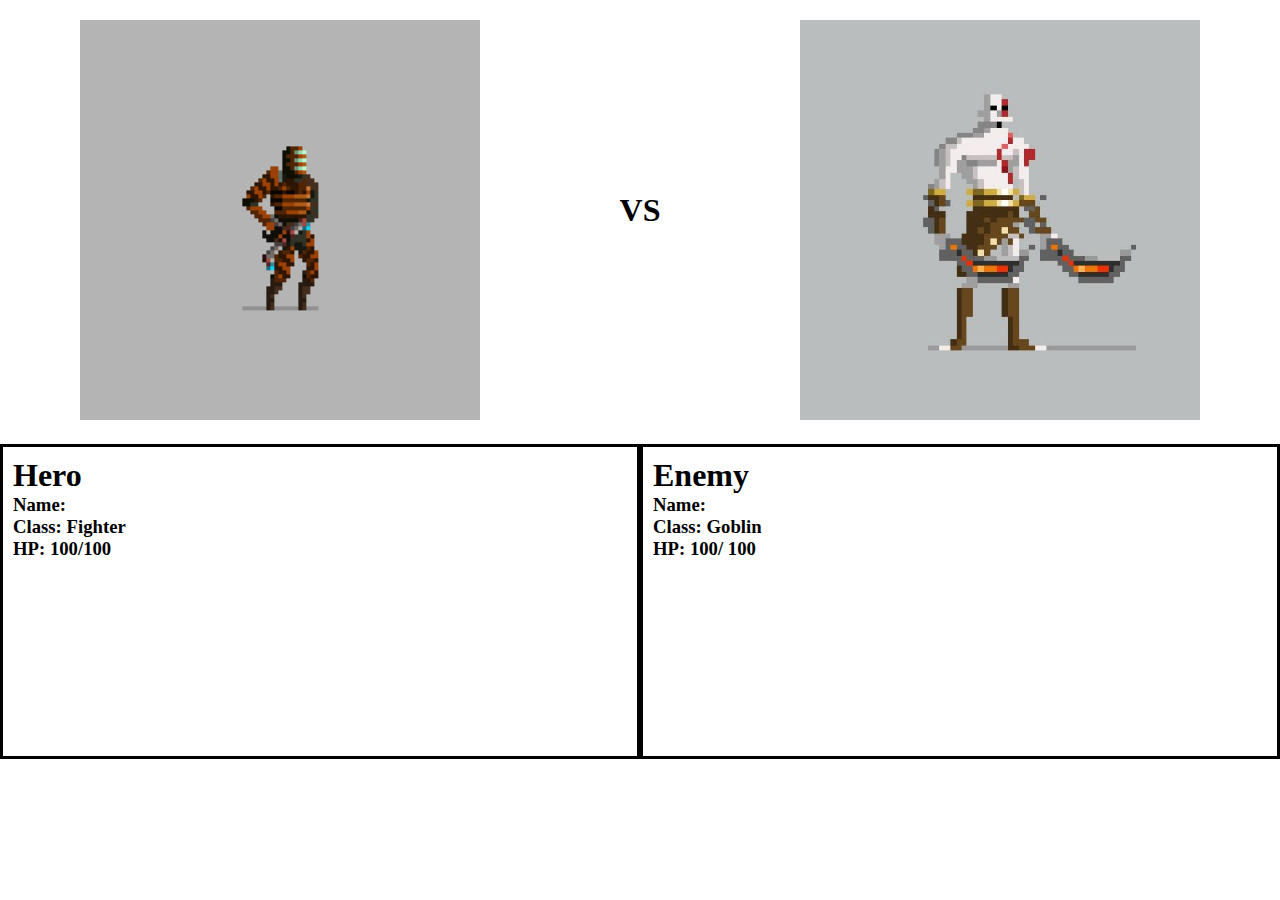
==== battle.html @ f419f9f5 "added images" ====
<!DOCTYPE html>
<html lang="en">
  <head>
    <meta charset="utf-8">
    <title>Battle</title>
    <link rel="stylesheet" href="./styles.css">
  </head>
  <body>
    <div class="container">
      <div class="display">
        <div class="player img-margin">
          <img id="playerImg" src="./images/character1.png" alt="">
        </div>
        <h1>VS</h1>
        <div class="player img-margin">
          <img id="goblinImg" src="./images/character4.jpg" alt="">
        </div>
      </div>
      <section class="flex">
        <div class="chr-display border">
          <h1>Hero</h1>
          <h3>Name: <span id="hero-name"></span></h3>
          <h3>Class: <span id="hero-class"></span></h3>
          <h3>HP: <span id="hero-currentHealth"></span>/<span id="hero-maxHealth"></span></h3>

        </div>
        <div class="chr-display border">
          <h1>Enemy</h1>
          <h3>Name: <span id="enemy-name"></span></h3>
          <h3>Class: <span id="enemy-class"></span></h3>
          <h3>HP: <span id="enemy-currentHealth"></span>/ <span id="enemy-maxHealth"></span></h3>

        </div>
        <script src="https://cdnjs.cloudflare.com/ajax/libs/jquery/3.2.1/jquery.min.js"></script>
        <script src="./index.js" charset="utf-8"></script>
      </section>
    </div>
  </body>
</html>
---- styles.css ----
* {
  box-sizing: border-box;
  margin: 0;
  padding: 0;
}

.flex {
  display: flex;
}

.border {
  border: solid;
  border-color: #000;
}

.display {
  display: flex;
  justify-content: space-around;
}

.display h1 {
  padding-top: 15%;
}

.chr-display {
  height: 35vh;
  width: 50%;
  padding: 10px 0 0 10px;
}

.img-margin {
  margin: 20px;
}

img {
  height: 400px;
  width: 400px;
}
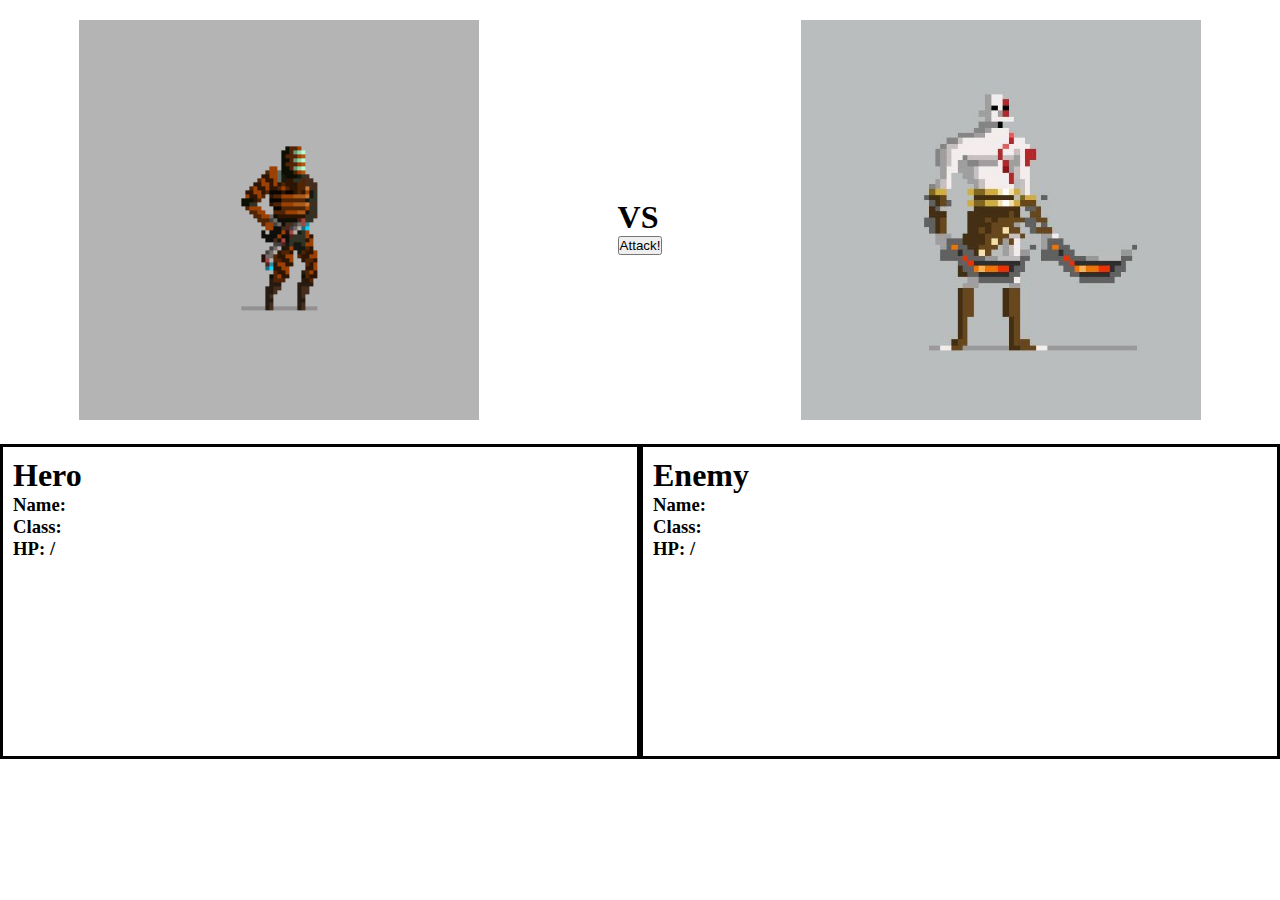
==== commit 8e2c33e0: "moved stuff around" ====
--- a/battle.html
+++ b/battle.html
@@ -11,11 +11,15 @@
         <div class="player img-margin">
           <img id="playerImg" src="./images/character1.png" alt="">
         </div>
-        <h1>VS</h1>
+        <div class="vertalign">
+          <h1>VS</h1>
+          <button type="button" name="button" id="attack">Attack!</button>
+        </div>
         <div class="player img-margin">
           <img id="goblinImg" src="./images/character4.jpg" alt="">
         </div>
       </div>
+
       <section class="flex">
         <div class="chr-display border">
           <h1>Hero</h1>
@@ -31,7 +35,7 @@
           <h3>HP: <span id="enemy-currentHealth"></span>/ <span id="enemy-maxHealth"></span></h3>
 
         </div>
-        <script src="https://cdnjs.cloudflare.com/ajax/libs/jquery/3.2.1/jquery.min.js"></script>
+        <script src="https://code.jquery.com/jquery-3.2.1.min.js" integrity="sha256-hwg4gsxgFZhOsEEamdOYGBf13FyQuiTwlAQgxVSNgt4=" crossorigin="anonymous"></script>
         <script src="./index.js" charset="utf-8"></script>
       </section>
     </div>
--- a/styles.css
+++ b/styles.css
@@ -36,3 +36,7 @@
   height: 400px;
   width: 400px;
 }
+
+.vertalign {
+  padding-top: 15%;
+}
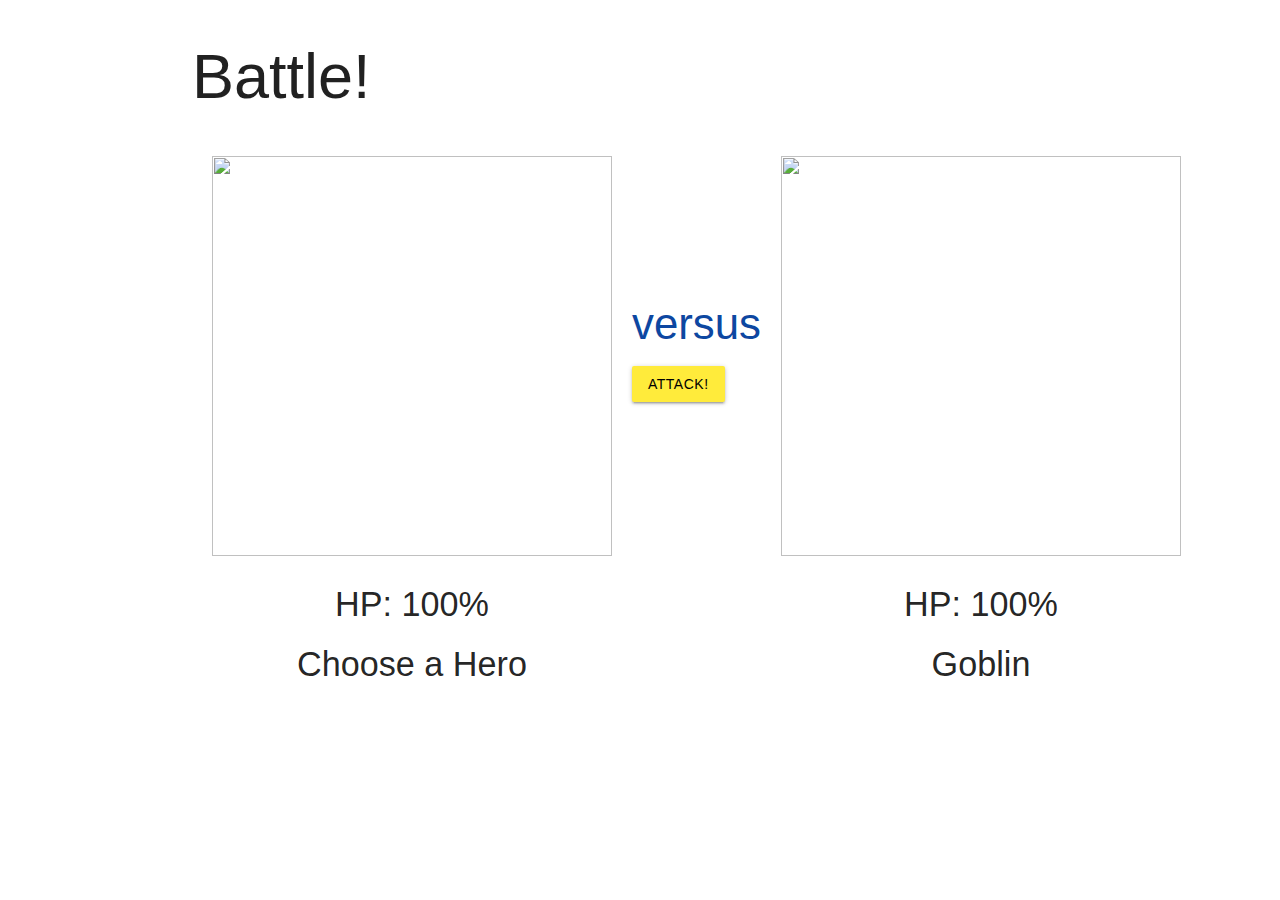
==== commit f9279393: "added functionality to select" ====
--- a/battle.html
+++ b/battle.html
@@ -4,40 +4,43 @@
     <meta charset="utf-8">
     <title>Battle</title>
     <link rel="stylesheet" href="./styles.css">
+    <link rel="stylesheet" href="https://cdnjs.cloudflare.com/ajax/libs/materialize/0.99.0/css/materialize.min.css">
+    <link href="https://fonts.googleapis.com/css?family=Audiowide|Satisfy" rel="stylesheet">
   </head>
   <body>
-    <div class="container">
+    <div class="container input-field">
+      <h1>Battle!</h1>
+        <select id="chr-select" class="" name="">
+          <option value="" disabled selected>Choose your hero</option>
+          <option value="fighter">fighter</option>
+          <option value="wizard">wizard</option>
+          <option value="thief">thief</option>
+        </select>
+        <!-- <input type="submit" name="" value="submit"> -->
+
+    </div>
+    <div class="container white">
       <div class="display">
         <div class="player img-margin">
-          <img id="playerImg" src="./images/character1.png" alt="">
+          <img class="green-box" id="playerImg" src="http://i.imgur.com/Mr4yqiv.gif" alt="">
+          <h4 class="center-align">HP: <span id="hero-currentHealth">100</span>%</h4>
+          <h4 id="hero-class" class="center-align">Choose a Hero</h4>
+          <!-- <h3 class="center-align">Hero</h3> -->
         </div>
         <div class="vertalign">
-          <h1>VS</h1>
-          <button type="button" name="button" id="attack">Attack!</button>
+          <h3 class="versus blue-text text-darken-4 center-align">versus</h3>
+          <button class="vertalign btn yellow black-text" type="button" name="button" id="attack">Attack!</button>
         </div>
         <div class="player img-margin">
-          <img id="goblinImg" src="./images/character4.jpg" alt="">
+          <img class="green-box" id="goblinImg" src="http://snakehillgames.files.wordpress.com/2013/10/zombie_horizontalpreview_grey2.gif" alt="">
+          <h4 class="center-align">HP: <span id="enemy-currentHealth">100</span>%</h4>
+          <h4 id="enemy-class" class="center-align">Goblin</h4>
+          <!-- <h3 class="center-align">Enemy</h3> -->
         </div>
       </div>
-
-      <section class="flex">
-        <div class="chr-display border">
-          <h1>Hero</h1>
-          <h3>Name: <span id="hero-name"></span></h3>
-          <h3>Class: <span id="hero-class"></span></h3>
-          <h3>HP: <span id="hero-currentHealth"></span>/<span id="hero-maxHealth"></span></h3>
-
-        </div>
-        <div class="chr-display border">
-          <h1>Enemy</h1>
-          <h3>Name: <span id="enemy-name"></span></h3>
-          <h3>Class: <span id="enemy-class"></span></h3>
-          <h3>HP: <span id="enemy-currentHealth"></span>/ <span id="enemy-maxHealth"></span></h3>
-
-        </div>
-        <script src="https://code.jquery.com/jquery-3.2.1.min.js" integrity="sha256-hwg4gsxgFZhOsEEamdOYGBf13FyQuiTwlAQgxVSNgt4=" crossorigin="anonymous"></script>
-        <script src="./index.js" charset="utf-8"></script>
-      </section>
     </div>
+    <script src="https://code.jquery.com/jquery-3.2.1.min.js" integrity="sha256-hwg4gsxgFZhOsEEamdOYGBf13FyQuiTwlAQgxVSNgt4=" crossorigin="anonymous"></script>
+    <script src="https://cdnjs.cloudflare.com/ajax/libs/materialize/0.99.0/js/materialize.min.js"></script>
+    <script src="./index.js" charset="utf-8"></script>
   </body>
 </html>
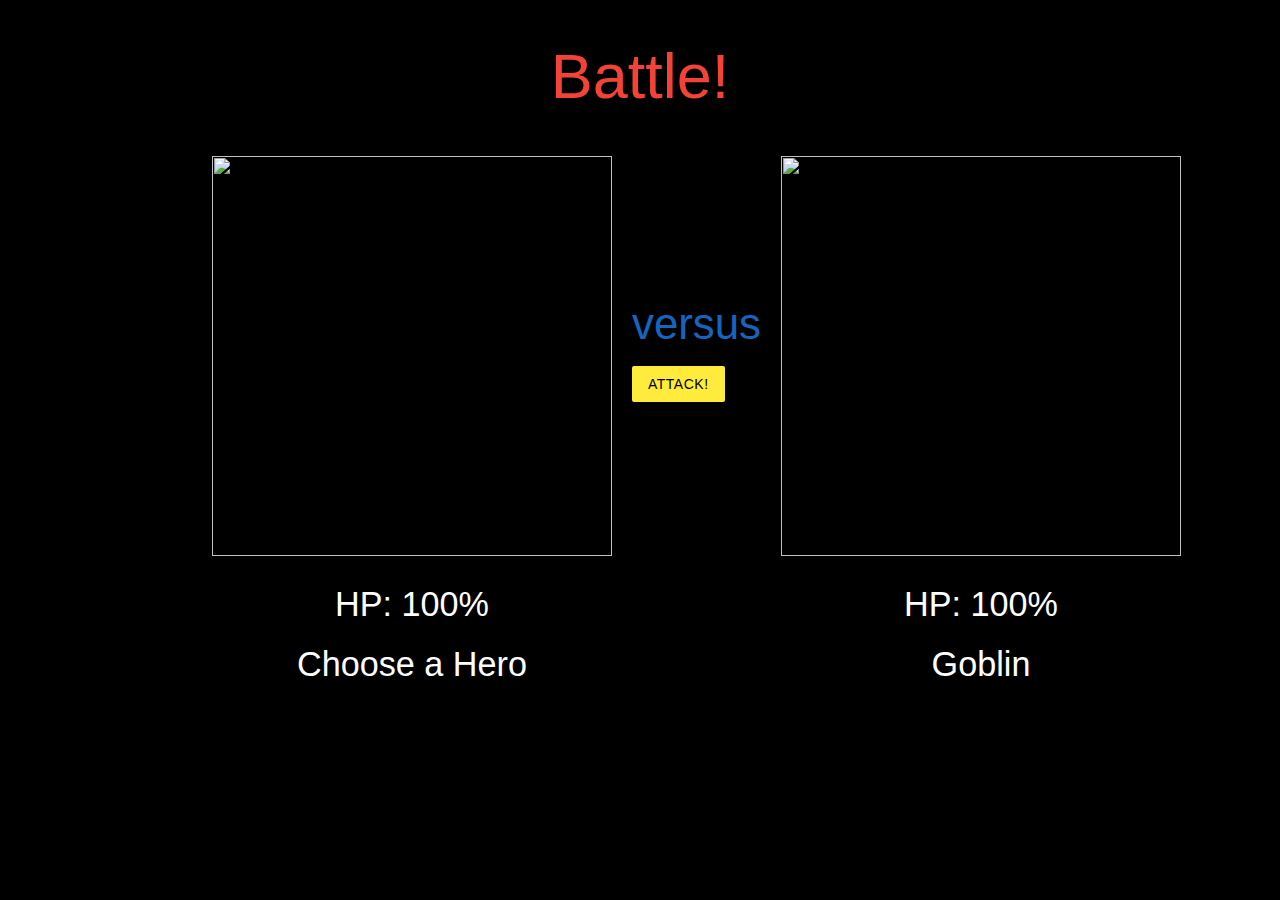
==== commit 1fc381d4: "css changes" ====
--- a/battle.html
+++ b/battle.html
@@ -7,34 +7,35 @@
     <link rel="stylesheet" href="https://cdnjs.cloudflare.com/ajax/libs/materialize/0.99.0/css/materialize.min.css">
     <link href="https://fonts.googleapis.com/css?family=Audiowide|Satisfy" rel="stylesheet">
   </head>
-  <body>
+  <body class="black">
     <div class="container input-field">
-      <h1>Battle!</h1>
-        <select id="chr-select" class="" name="">
-          <option value="" disabled selected>Choose your hero</option>
-          <option value="fighter">fighter</option>
-          <option value="wizard">wizard</option>
-          <option value="thief">thief</option>
-        </select>
-        <!-- <input type="submit" name="" value="submit"> -->
+      <select id="chr-select" class="white-text" name="">
+        <option value="" disabled selected>Choose your hero</option>
+        <option value="fighter">fighter</option>
+        <option value="wizard">wizard</option>
+        <option value="thief">thief</option>
+      </select>
+    </div>
 
-    </div>
-    <div class="container white">
+    <h1 class="deathFont black red-text text-darken center-align">Battle!</h1>
+
+    <div class="container black">
       <div class="display">
         <div class="player img-margin">
           <img class="green-box" id="playerImg" src="http://i.imgur.com/Mr4yqiv.gif" alt="">
-          <h4 class="center-align">HP: <span id="hero-currentHealth">100</span>%</h4>
-          <h4 id="hero-class" class="center-align">Choose a Hero</h4>
+          <h4 class="white-text center-align">HP: <span id="hero-currentHealth">100</span>%</h4>
+          <h4 id="hero-class" class="white-text center-align">Choose a Hero</h4>
           <!-- <h3 class="center-align">Hero</h3> -->
         </div>
         <div class="vertalign">
-          <h3 class="versus blue-text text-darken-4 center-align">versus</h3>
+          <h3 class="versus blue-text text-darken-3 center-align">versus</h3>
           <button class="vertalign btn yellow black-text" type="button" name="button" id="attack">Attack!</button>
         </div>
         <div class="player img-margin">
+
           <img class="green-box" id="goblinImg" src="http://snakehillgames.files.wordpress.com/2013/10/zombie_horizontalpreview_grey2.gif" alt="">
-          <h4 class="center-align">HP: <span id="enemy-currentHealth">100</span>%</h4>
-          <h4 id="enemy-class" class="center-align">Goblin</h4>
+          <h4 class="white-text center-align">HP: <span id="enemy-currentHealth">100</span>%</h4>
+          <h4 id="enemy-class" class="white-text center-align">Goblin</h4>
           <!-- <h3 class="center-align">Enemy</h3> -->
         </div>
       </div>
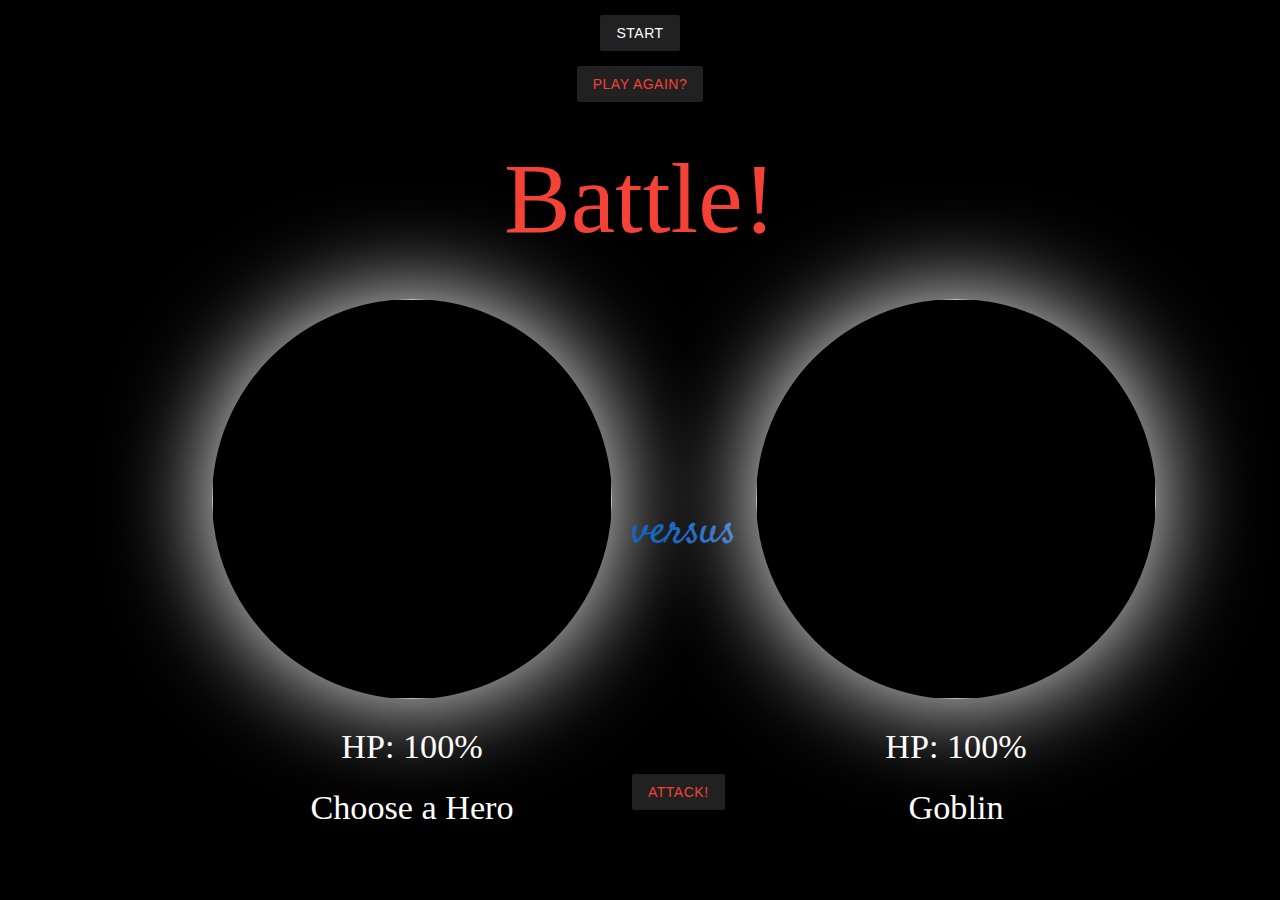
==== commit 4aed8dd7: "added play again button" ====
--- a/battle.html
+++ b/battle.html
@@ -8,32 +8,34 @@
     <link href="https://fonts.googleapis.com/css?family=Audiowide|Satisfy" rel="stylesheet">
   </head>
   <body class="black">
-    <div class="container input-field">
+    <div id="form" class="container input-field flex justify-center">
       <select id="chr-select" class="white-text" name="">
         <option value="" disabled selected>Choose your hero</option>
         <option value="fighter">fighter</option>
         <option value="wizard">wizard</option>
         <option value="thief">thief</option>
       </select>
+      <button id="startButton" class="btn grey darken-4" type="button" name="button">Start</button>
     </div>
-
-    <h1 class="deathFont black red-text text-darken center-align">Battle!</h1>
-
+    <div class="play-again flex justify-center">
+      <button id="playAgain" class="btn grey darken-4 red-text text-darken" type="button" name="button">Play Again?</button>
+    </div>
+    <h1 id="message" class="deathFont black red-text text-darken center-align">Battle!</h1>
     <div class="container black">
       <div class="display">
-        <div class="player img-margin">
-          <img class="green-box" id="playerImg" src="http://i.imgur.com/Mr4yqiv.gif" alt="">
+        <div id="hero" class="player img-margin">
+          <img class="white-box" id="playerImg" src="https://slm-assets1.secondlife.com/assets/12181178/lightbox/Superhero_silhouette__Superhero_Collection.jpg?1440171439" alt="">
           <h4 class="white-text center-align">HP: <span id="hero-currentHealth">100</span>%</h4>
           <h4 id="hero-class" class="white-text center-align">Choose a Hero</h4>
           <!-- <h3 class="center-align">Hero</h3> -->
         </div>
-        <div class="vertalign">
+        <div id="center" class="vertalign">
           <h3 class="versus blue-text text-darken-3 center-align">versus</h3>
-          <button class="vertalign btn yellow black-text" type="button" name="button" id="attack">Attack!</button>
+          <button class="vertalign btn grey darken-4 red-text text-darken" type="button" name="button" id="attack">Attack!</button>
         </div>
-        <div class="player img-margin">
+        <div id="enemy" class="player img-margin">
 
-          <img class="green-box" id="goblinImg" src="http://snakehillgames.files.wordpress.com/2013/10/zombie_horizontalpreview_grey2.gif" alt="">
+          <img class="white-box" id="goblinImg" src="http://snakehillgames.files.wordpress.com/2013/10/zombie_horizontalpreview_grey2.gif" alt="">
           <h4 class="white-text center-align">HP: <span id="enemy-currentHealth">100</span>%</h4>
           <h4 id="enemy-class" class="white-text center-align">Goblin</h4>
           <!-- <h3 class="center-align">Enemy</h3> -->
@@ -45,3 +47,6 @@
     <script src="./index.js" charset="utf-8"></script>
   </body>
 </html>
+
+
+<!-- http://i.imgur.com/Mr4yqiv.gif -->
--- a/styles.css
+++ b/styles.css
@@ -8,24 +8,13 @@
   display: flex;
 }
 
-.border {
-  border: solid;
-  border-color: #000;
+.justify-center {
+  justify-content: center;
 }
 
 .display {
   display: flex;
   justify-content: space-around;
-}
-
-.display h1 {
-  padding-top: 15%;
-}
-
-.chr-display {
-  height: 35vh;
-  width: 50%;
-  padding: 10px 0 0 10px;
 }
 
 .img-margin {
@@ -35,8 +24,50 @@
 img {
   height: 400px;
   width: 400px;
+  border-radius: 50%;
 }
 
 .vertalign {
-  padding-top: 15%;
+  margin-top: 200px;
 }
+
+.red-box {
+  box-shadow: 0 0 100px 0 #f44336;
+}
+
+.green-box {
+  box-shadow: 0 0 100px 0 #4caf50;
+}
+
+.white-box {
+  box-shadow: 0 0 100px 0 #fff;
+}
+
+.versus {
+  font-family: 'Satisfy', cursive;
+}
+
+span {
+  font-family: 'Autowide';
+}
+h4 {
+  font-family: 'Autowide';
+}
+
+@font-face {
+  font-family: 'Deathrattle';
+  src: url(deathrattlebb_reg.ttf);
+}
+
+.deathFont {
+  font-family: 'Deathrattle';
+  font-size: 100px;
+}
+
+.img-placeholder {
+  color: #B4B4B4;
+}
+
+.play-again {
+  margin-top: 1%;
+}
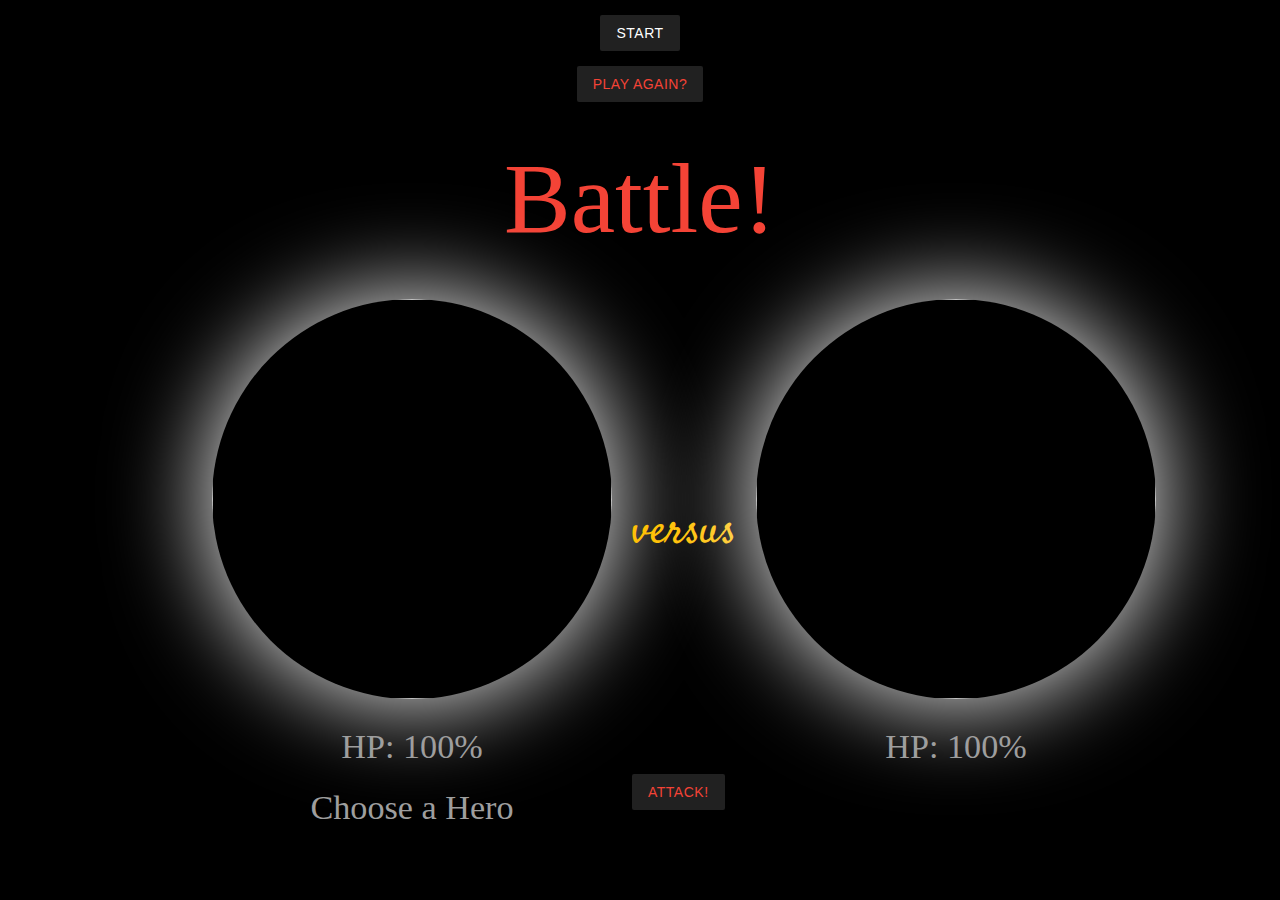
==== commit 5acf7937: "added enemies" ====
--- a/battle.html
+++ b/battle.html
@@ -25,20 +25,18 @@
       <div class="display">
         <div id="hero" class="player img-margin">
           <img class="white-box" id="playerImg" src="https://slm-assets1.secondlife.com/assets/12181178/lightbox/Superhero_silhouette__Superhero_Collection.jpg?1440171439" alt="">
-          <h4 class="white-text center-align">HP: <span id="hero-currentHealth">100</span>%</h4>
-          <h4 id="hero-class" class="white-text center-align">Choose a Hero</h4>
-          <!-- <h3 class="center-align">Hero</h3> -->
+          <h4 class="grey-text text-lighten center-align">HP: <span id="hero-currentHealth">100</span>%</h4>
+          <h4 id="hero-class" class="grey-text text-lighten center-align">Choose a Hero</h4>
         </div>
         <div id="center" class="vertalign">
-          <h3 class="versus blue-text text-darken-3 center-align">versus</h3>
+          <h3 class="versus amber-text center-align">versus</h3>
           <button class="vertalign btn grey darken-4 red-text text-darken" type="button" name="button" id="attack">Attack!</button>
         </div>
         <div id="enemy" class="player img-margin">
 
-          <img class="white-box" id="goblinImg" src="http://snakehillgames.files.wordpress.com/2013/10/zombie_horizontalpreview_grey2.gif" alt="">
-          <h4 class="white-text center-align">HP: <span id="enemy-currentHealth">100</span>%</h4>
-          <h4 id="enemy-class" class="white-text center-align">Goblin</h4>
-          <!-- <h3 class="center-align">Enemy</h3> -->
+          <img class="white-box" id="enemyImg" src="https://3.bp.blogspot.com/-0rhCeo7YsDY/Uh-5BdFlwDI/AAAAAAAAOFg/lI7ESUOPMN0/s1600/DLOWEZombiewindow001.jpg" alt="">
+          <h4 class="grey-text text-lighten center-align">HP: <span id="enemy-currentHealth">100</span>%</h4>
+          <h4 id="enemy-class" class="grey-text text-lighten center-align"></h4>
         </div>
       </div>
     </div>
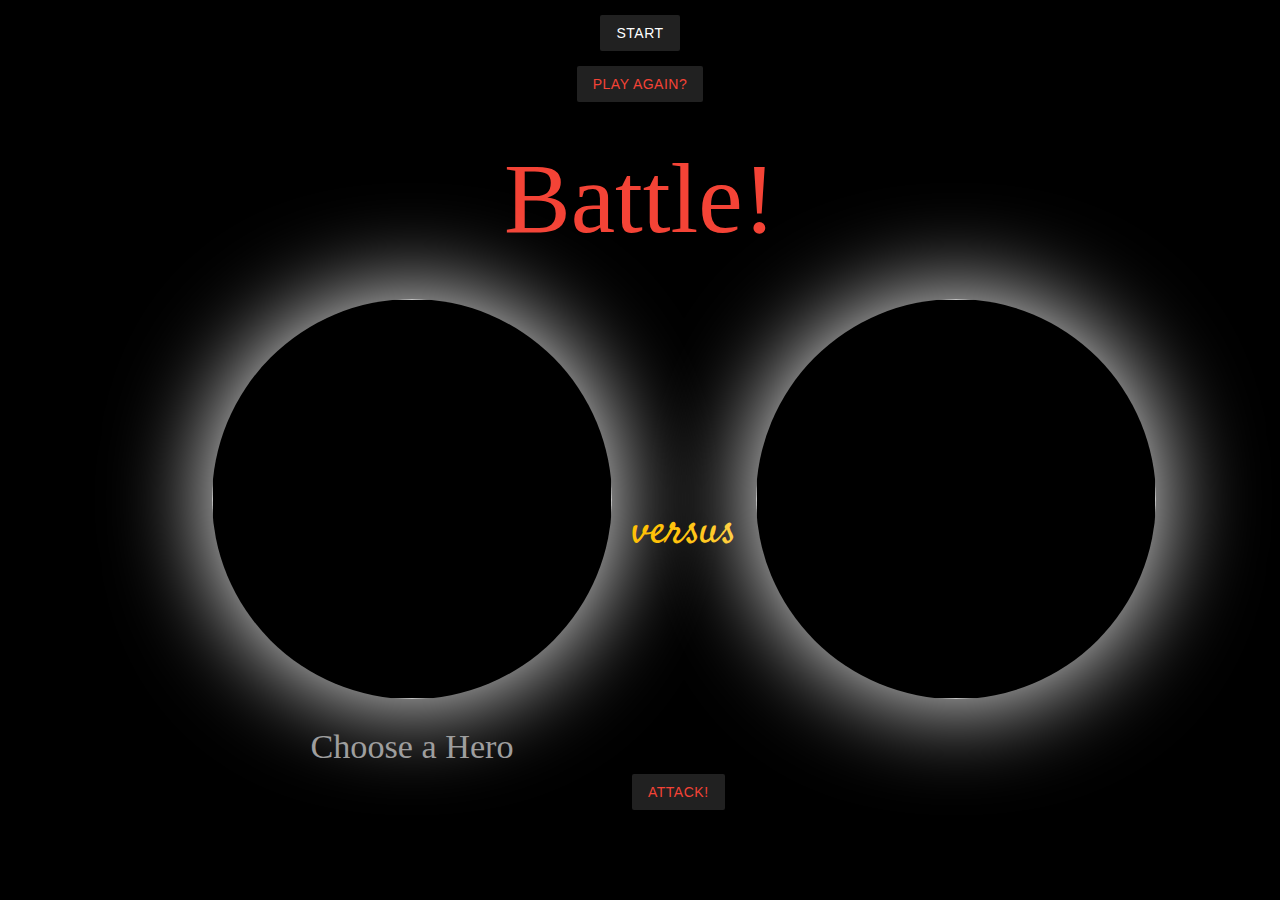
==== commit 01117130: "reformat health" ====
--- a/battle.html
+++ b/battle.html
@@ -25,7 +25,9 @@
       <div class="display">
         <div id="hero" class="player img-margin">
           <img class="white-box" id="playerImg" src="https://slm-assets1.secondlife.com/assets/12181178/lightbox/Superhero_silhouette__Superhero_Collection.jpg?1440171439" alt="">
-          <h4 class="grey-text text-lighten center-align">HP: <span id="hero-currentHealth">100</span>%</h4>
+
+          <h4 class="grey-text text-lighten center-align"><span id="heroHealth"></span><span id="hero-currentHealth"></span><span id="hero-maxHealth"></span></h4>
+
           <h4 id="hero-class" class="grey-text text-lighten center-align">Choose a Hero</h4>
         </div>
         <div id="center" class="vertalign">
@@ -35,7 +37,9 @@
         <div id="enemy" class="player img-margin">
 
           <img class="white-box" id="enemyImg" src="https://3.bp.blogspot.com/-0rhCeo7YsDY/Uh-5BdFlwDI/AAAAAAAAOFg/lI7ESUOPMN0/s1600/DLOWEZombiewindow001.jpg" alt="">
-          <h4 class="grey-text text-lighten center-align">HP: <span id="enemy-currentHealth">100</span>%</h4>
+
+          <h4 class="grey-text text-lighten center-align"><span id="enemyHealth"></span><span id="enemy-currentHealth"></span><span id="enemy-maxHealth"></span></h4>
+
           <h4 id="enemy-class" class="grey-text text-lighten center-align"></h4>
         </div>
       </div>
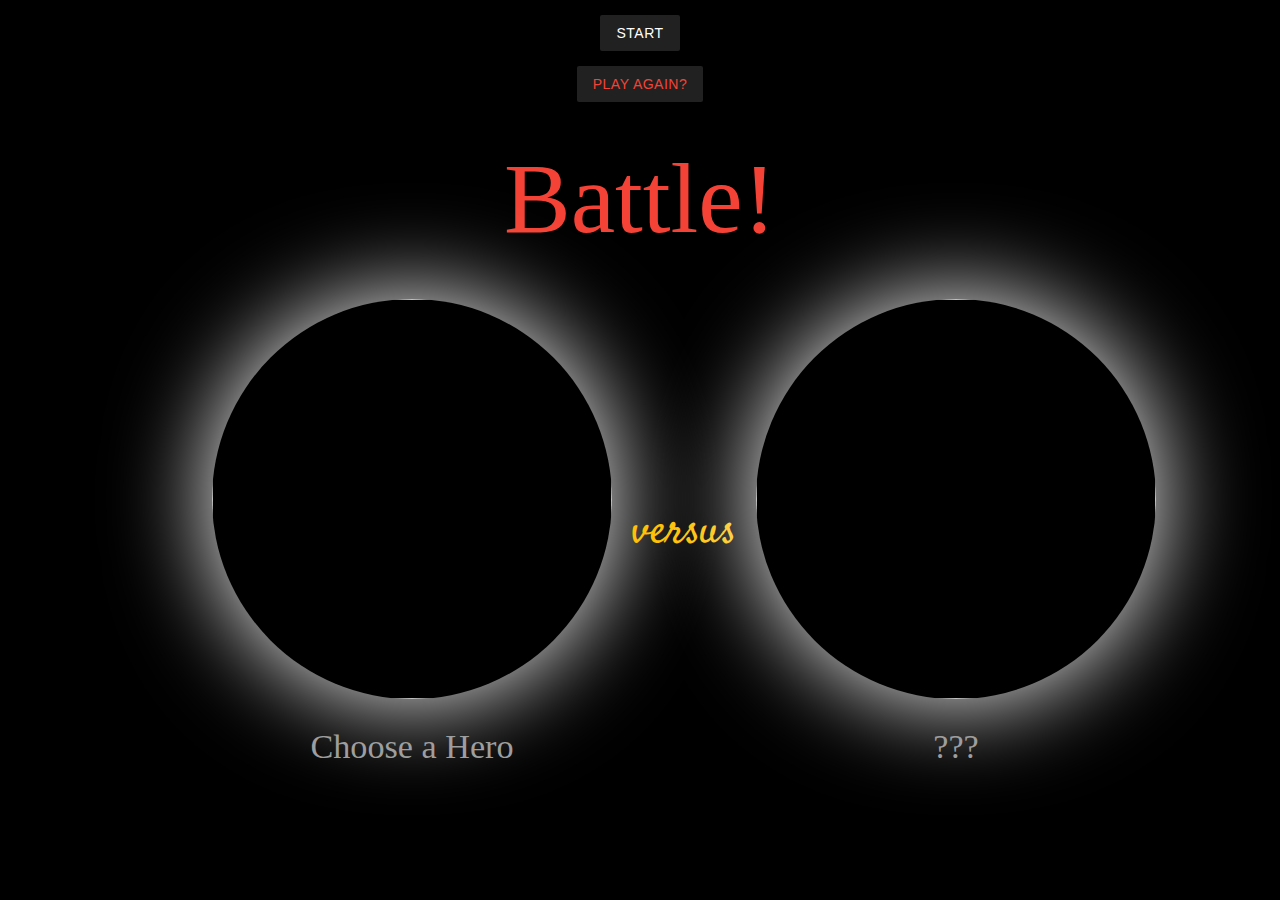
==== commit b2905c64: "newest v" ====
--- a/battle.html
+++ b/battle.html
@@ -32,13 +32,13 @@
         </div>
         <div id="center" class="vertalign">
           <h3 class="versus amber-text center-align">versus</h3>
-          <button class="vertalign btn grey darken-4 red-text text-darken" type="button" name="button" id="attack">Attack!</button>
+          <button style="display:none" class="vertalign btn grey darken-4 red-text text-darken" type="button" name="button" id="attack">Attack!</button>
         </div>
         <div id="enemy" class="player img-margin">
 
           <img class="white-box" id="enemyImg" src="https://3.bp.blogspot.com/-0rhCeo7YsDY/Uh-5BdFlwDI/AAAAAAAAOFg/lI7ESUOPMN0/s1600/DLOWEZombiewindow001.jpg" alt="">
 
-          <h4 class="grey-text text-lighten center-align"><span id="enemyHealth"></span><span id="enemy-currentHealth"></span><span id="enemy-maxHealth"></span></h4>
+          <h4 class="grey-text text-lighten center-align"><span id="enemyHealth"></span><span id="enemy-currentHealth">???</span><span id="enemy-maxHealth"></span></h4>
 
           <h4 id="enemy-class" class="grey-text text-lighten center-align"></h4>
         </div>
